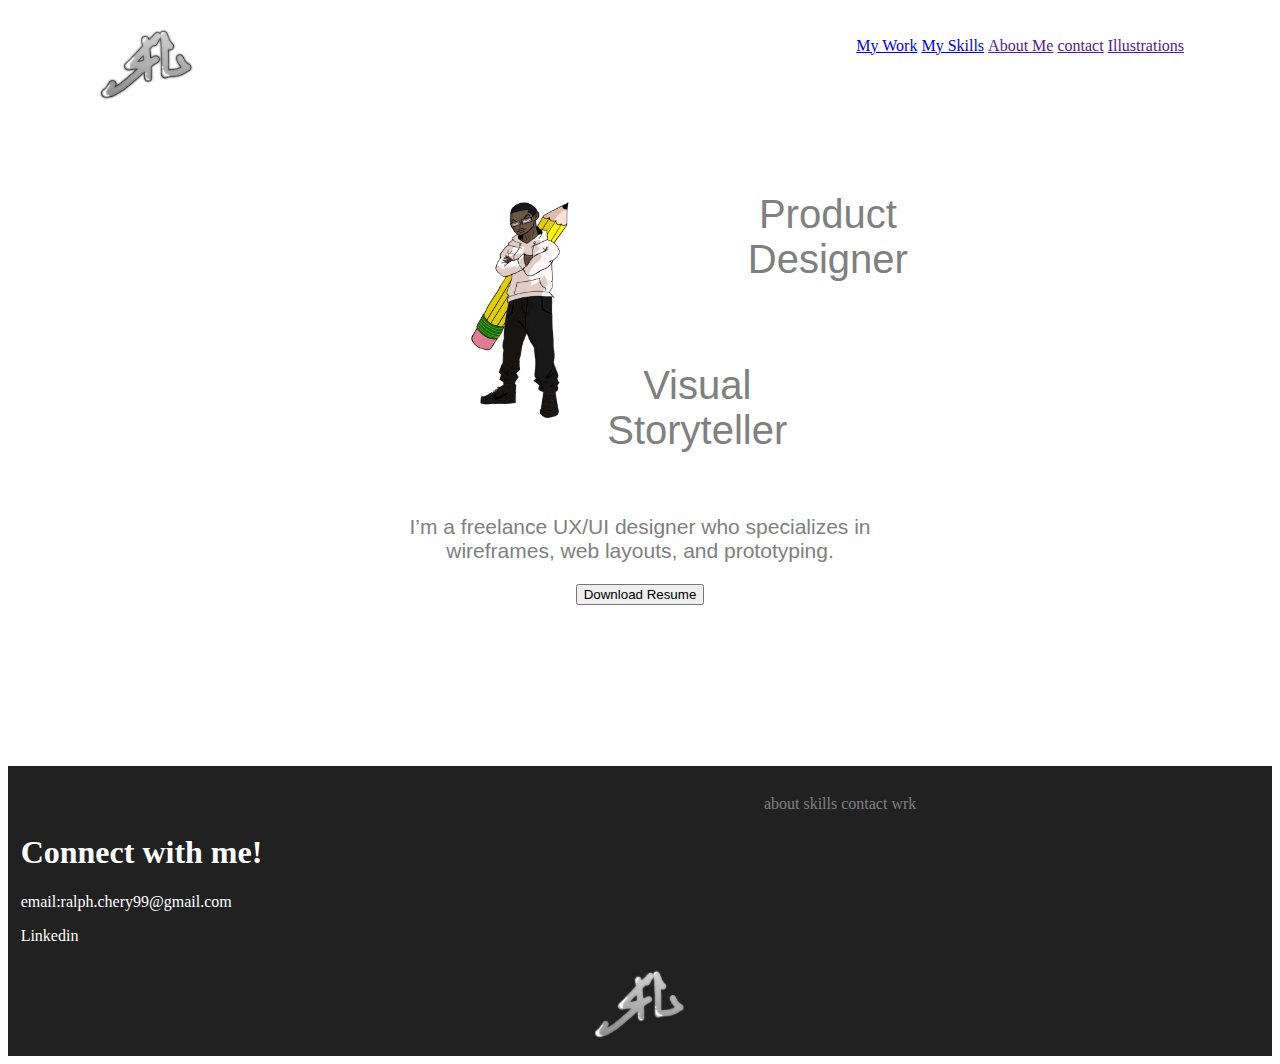
==== index.html @ 34eb7527 "start hw 19" ====
<DOCTYPE html>
<html>
<head>
    <link href="css/style.css" rel="stylesheet">
</head>
<body>
    <header>
        <div class="inline-block logo">
            <a href="index.html"><img src ="./images/logo-1.png"></a> 
        </div>
        <nav class="inline-block">
            <ul>
                <li class="inline-block"><a href="my-work.html">My Work</a> </li>
                <li class="inline-block"><a href="my-skills.html">My Skills</a> </li>
                <li class="inline-block"><a href=>About Me</a> </li>
                <li class="inline-block"><a href=>contact</a> </li>
                <li class="inline-block"><a href=>Illustrations</a> </li>
            </ul>
        </nav>
    </header>
    <section class="heroImg">
        <div class="content">
            <img src="./images/shirt-1.png">
            <div class="text-block1">
                <div class="text-block11">
                    <p> Ralph Chery </p>
                </div>
                <div class="text-block12">
                    <p>Product Designer</p>
                </div>
            </div>
            <div class="text-block2">
                <div class="text-block21">
                    <p> Visual Storyteller</p>
                </div>
                <div class="text-block22">
                    <p>Ux Design</p>
                </div>
            </div>
            <div class="text-block3">
                <div class="text-block31">
                    <p>I’m a freelance UX/UI designer who specializes in 
                    wireframes, web layouts, and prototyping. </p>
                </div>
            </div>
            <button type="button">Download Resume</button>
        </div>
    </section>

  
    <footer>
        <ul>
            <li class="inline-block">about</li>
            <li class="inline-block">skills</li>
            <li class="inline-block">contact</li>
            <li class="inline-block">wrk</li>
        </ul>
        <h1>Connect with me!</h1>
        <p> email:ralph.chery99@gmail.com</p>
        <p>Linkedin</p>
        <img src ="./images/logo-1.png">
    </footer>
</body>
</html>
---- css/style.css ----
/*body{
  background-color: black;
}*/
.inline-block{
    display:inline-block;
    vertical-align:top;
}
div.logo{
width:20%;
padding:1%;
}
nav{
    width:73%;
    padding:1%;
  }
  ul{
    width:40%;
    margin-left:auto;
    color:grey;
    
  }
  .logo{
    text-align:center;
  }
  .heroImg{
    height:600px;
    padding:25px;
  }
  .content{
    width:500px;
    margin:0 auto;
    padding:1px;
    text-align: center;
  }
  footer{
    background-color:rgba(33, 33, 33, 1);
    padding: 1%;
    width: auto;
    color:white;
  }
  footer.ul{
    display:inline-block;
    vertical-align:top;
    padding:1%;

  }
  footer img{
    display: block;
    margin-left:auto;
    margin-right: auto;
    
  }
  .navigation{
    display: flex;
    justify-content: space-between;
  }

 
  .content img{
    float:left ;
    margin-right: 1px;
    width:253;
    height:300;
  }

.text-block1{
  display:flex;
  width:auto;
  margin-right:0px;
  margin-left: 0px;
  padding-top:10px;
  justify-content:center;
}
.text-block11{
  font-family: sans-serif;
  color:white;
  font-size:40px;
}
.text-block12{
  margin-left:15px;
  font-family: sans-serif;
  color:grey;
  font-size:40px;
}
.text-block2{
  display:flex;
  padding-top:1px;
  justify-content:center;
}
.text-block21{
  font-family: sans-serif;
  color:grey;
  font-size:40px;
}
.text-block22{
  margin-left:15px;
  font-family: sans-serif;
  color:white;
  font-size:40px;
}
.text-block3{
  display:flex;
  margin-top:1px;
  justify-content:center;
}
.text-block31{
  font-family: sans-serif;
  color:grey;
  font-size:21px;
  font-weight:300;
}
img{
  width:103;
  height:83;

}

.flexContainer{
  display:flex;
  width:33%;
  flex-direction: row;

}

.workGrid{
  display:grid;
  grid-template-columns: auto auto;
  grid-template-rows: 200px 200px;
  grid-template-areas: 'proj1' 'proj2';
  text-align: center;
  padding: 20px 0;
}
.project1{
  grid-area: proj1;
}
.project2{
  grid-area: proj2;
}


/*-------MOBILE QUERY-------*/
@media only screen and (max-width:600){
  .flexContainer{
    flex-direction: column;
    width: 100%;
  }
  .workGrid{
    grid-template-rows: 300px 300px 300px 
    300px 300px;
    grid-template-columns: 1fr;
    grid-template-areas: 'proj1' 'proj2';
    
  }
}
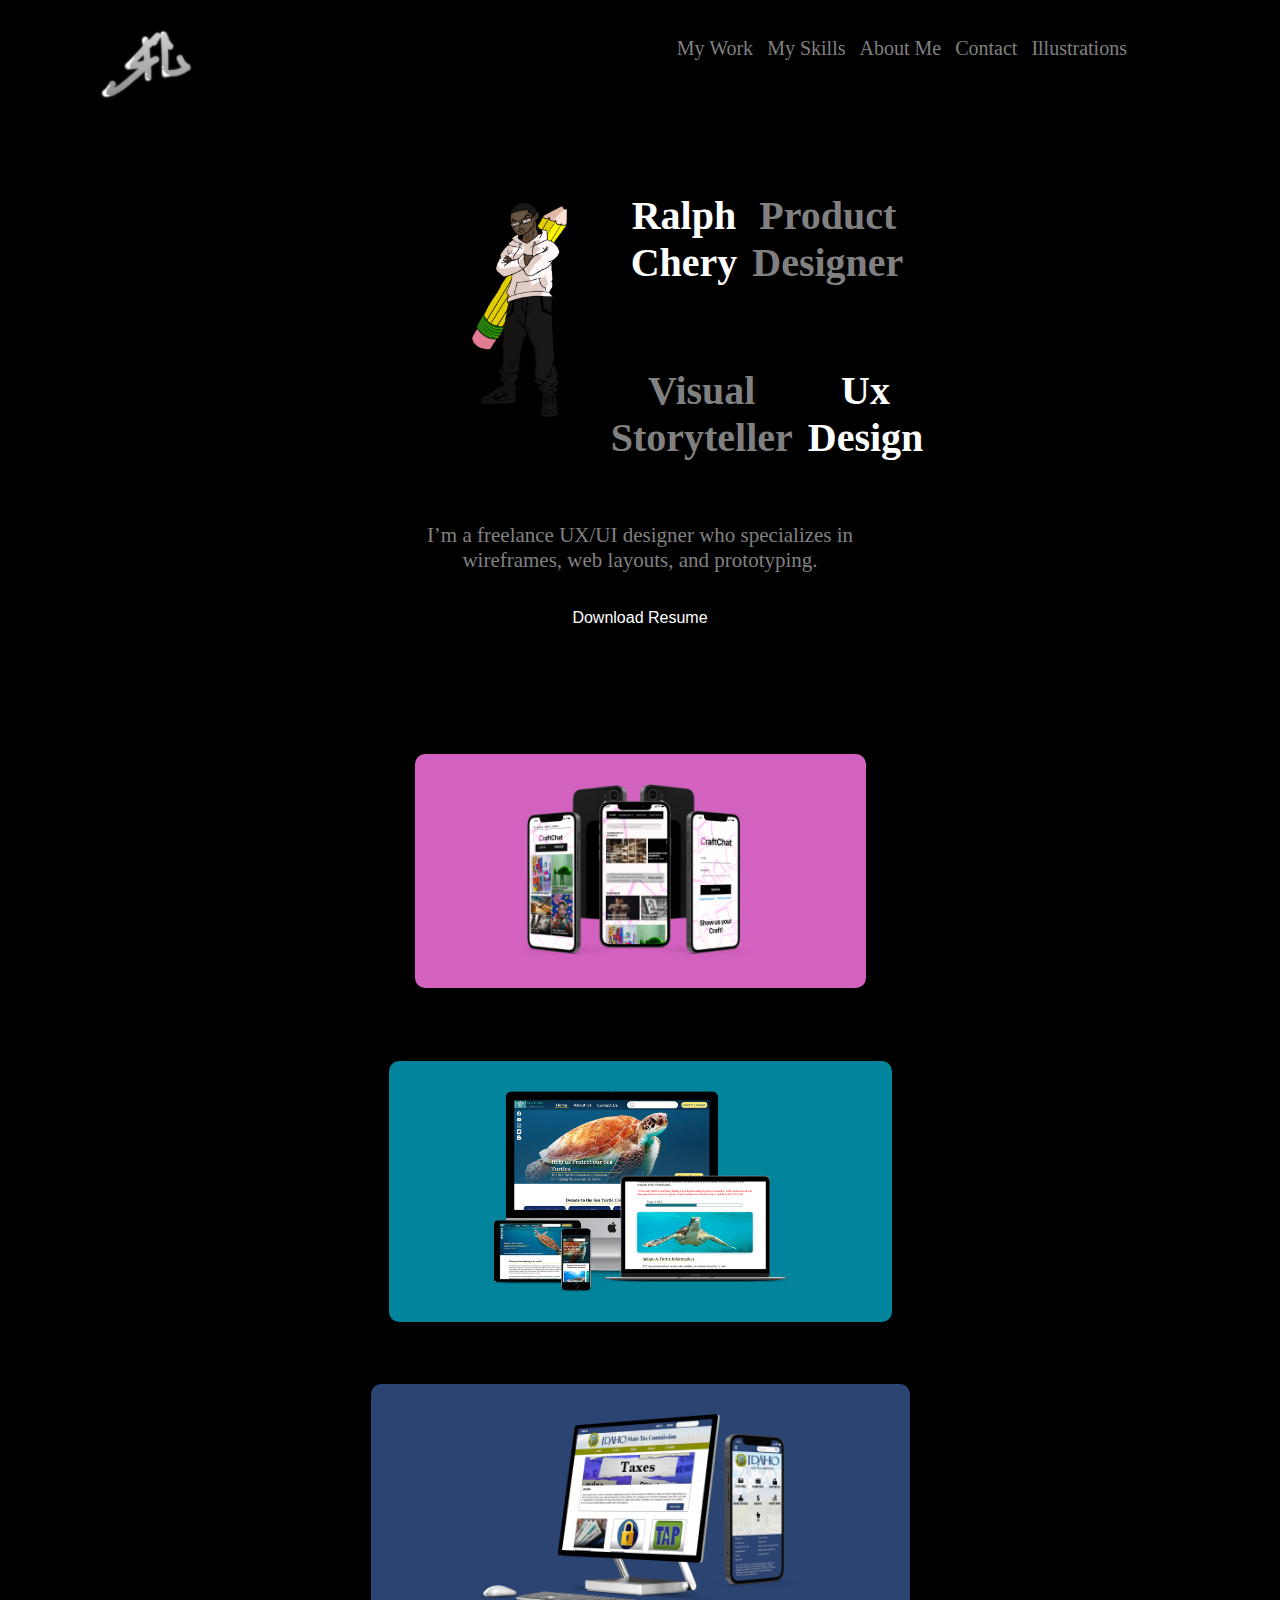
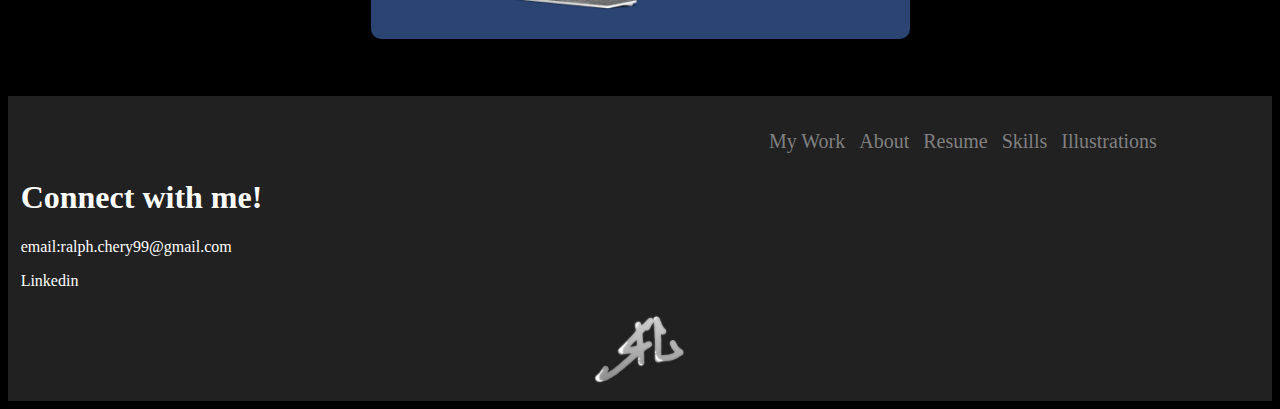
==== commit b509980c: "still need to add a jquery" ====
--- a/index.html
+++ b/index.html
@@ -9,11 +9,11 @@
             <a href="index.html"><img src ="./images/logo-1.png"></a> 
         </div>
         <nav class="inline-block">
-            <ul>
+            <ul class="nav-list">
                 <li class="inline-block"><a href="my-work.html">My Work</a> </li>
                 <li class="inline-block"><a href="my-skills.html">My Skills</a> </li>
                 <li class="inline-block"><a href=>About Me</a> </li>
-                <li class="inline-block"><a href=>contact</a> </li>
+                <li class="inline-block"><a href=>Contact</a> </li>
                 <li class="inline-block"><a href=>Illustrations</a> </li>
             </ul>
         </nav>
@@ -47,18 +47,57 @@
         </div>
     </section>
 
+    <section class="myWork">
+        <div class="workGrid">
+            <div class="project1">
+                <div>
+                    <img src="images/craftchat.png">
+                </div>
+                
+            </div>
+            
+            <div class="project2">
+                 <div>
+                    <img src="images/sea-turtle.png">
+                </div>
+                
+            </div>
+
+            <div class="project3">
+                 <div>
+                    <img src="images/idaho-tax.png">
+                </div>
+               
+            </div>
+           
+            
+        </div>
+    </section>
+
   
     <footer>
-        <ul>
-            <li class="inline-block">about</li>
-            <li class="inline-block">skills</li>
-            <li class="inline-block">contact</li>
-            <li class="inline-block">wrk</li>
-        </ul>
-        <h1>Connect with me!</h1>
-        <p> email:ralph.chery99@gmail.com</p>
-        <p>Linkedin</p>
-        <img src ="./images/logo-1.png">
+        <div class="foot">
+            <ul>
+                <li class="inline-block">My Work</li>
+                <li class="inline-block">About</li>
+                <li class="inline-block">Resume</li>
+                <li class="inline-block">Skills</li>
+                <li class="inline-block">Illustrations</li>
+            </ul>
+        </div>
+        
+        <div class="foot2">
+            <h1>Connect with me!</h1>
+            <p> email:ralph.chery99@gmail.com</p>
+            <p>Linkedin</p>
+            <img src ="./images/logo-1.png">
+        </div>
+        
     </footer>
+    <script src="https://ajax.googleapis.com/ajax/libs/jquery/3.5.1/jquery.min.js"></script>
+    <script src="https://code.jquery.com/jquery-3.4.1.js"></script>
+    <script src="js/index.js"></script>
+
 </body>
+
 </html>
--- a/css/style.css
+++ b/css/style.css
@@ -1,6 +1,6 @@
-/*body{
+body{
   background-color: black;
-}*/
+}
 .inline-block{
     display:inline-block;
     vertical-align:top;
@@ -14,10 +14,17 @@
     padding:1%;
   }
   ul{
-    width:40%;
+    width:60%;
     margin-left:auto;
     color:grey;
     
+  }
+  li a{
+    padding: 5px;
+    text-decoration: none;
+    color: grey;
+    font-size: 20px ;
+    font-family: 'josefin sans';
   }
   .logo{
     text-align:center;
@@ -37,12 +44,19 @@
     padding: 1%;
     width: auto;
     color:white;
-  }
-  footer.ul{
-    display:inline-block;
-    vertical-align:top;
-    padding:1%;
-
+    
+    }
+  
+  footer ul{
+    width: 40%;
+  
+
+  }
+  footer li{
+    padding: 5px;
+    color: grey;
+    font-size: 20px ;
+    font-family: 'josefin sans';
   }
   footer img{
     display: block;
@@ -70,15 +84,17 @@
   margin-left: 0px;
   padding-top:10px;
   justify-content:center;
+  font-family: 'pt sans narrow';
+  font-weight: bold;
 }
 .text-block11{
-  font-family: sans-serif;
+
   color:white;
   font-size:40px;
 }
 .text-block12{
   margin-left:15px;
-  font-family: sans-serif;
+  
   color:grey;
   font-size:40px;
 }
@@ -86,15 +102,16 @@
   display:flex;
   padding-top:1px;
   justify-content:center;
+  font-family: 'pt sans narrow';
+  font-weight: bold;
 }
 .text-block21{
-  font-family: sans-serif;
+  
   color:grey;
   font-size:40px;
 }
 .text-block22{
   margin-left:15px;
-  font-family: sans-serif;
   color:white;
   font-size:40px;
 }
@@ -102,6 +119,7 @@
   display:flex;
   margin-top:1px;
   justify-content:center;
+  font-family: 'josefin sans' ;
 }
 .text-block31{
   font-family: sans-serif;
@@ -121,20 +139,60 @@
   flex-direction: row;
 
 }
-
+ 
 .workGrid{
+  
   display:grid;
-  grid-template-columns: auto auto;
-  grid-template-rows: 200px 200px;
-  grid-template-areas: 'proj1' 'proj2';
-  text-align: center;
+  grid-template-columns: auto;
+  grid-template-rows: 270px 270px 350px;
+  grid-template-areas: 'proj1' 'proj2' 'proj3';
   padding: 20px 0;
+  
+  
 }
 .project1{
   grid-area: proj1;
+   align-self: center;
+  justify-self: center;
+  padding: 30px 105px;
+  background-color: #D361C0;
+  margin-bottom: 100px;
+  border-radius: 10px;
 }
 .project2{
   grid-area: proj2;
+  align-self: center;
+  justify-self: center;
+  padding: 30px 105px;
+  background-color: #02849D;
+  margin-top: 100px;
+  margin-bottom: 100px;
+  border-radius: 10px;
+}
+.project3{
+  grid-area: proj3;
+  align-self: center;
+  justify-self: center;
+  padding: 30px 105px;
+  background-color: #2B4472;
+  margin-top: 20px;
+  border-radius: 10px;
+}
+
+.project1 img{
+  height:174px ;
+  width:241px;
+}
+.project2  img{
+
+ height:201px ;
+ width:293px;
+ 
+ 
+}
+.project3 img{
+  height:195px ;
+ width:329px;
 }
 
 
@@ -152,3 +210,30 @@
     
   }
 }
+
+.active{
+  color: white;
+}
+a:hover{
+  color: white;
+}
+
+button{
+  background-color:black;
+  border: none;
+  color: white;
+  padding: 15px 32px;
+  font-size: 16px;
+
+}
+button:hover{
+  background-color: gray;
+}
+
+h1{
+  font-family: 'pt sans narrow';
+}
+p{
+  font-family: 'pt sans narrow';
+}
+
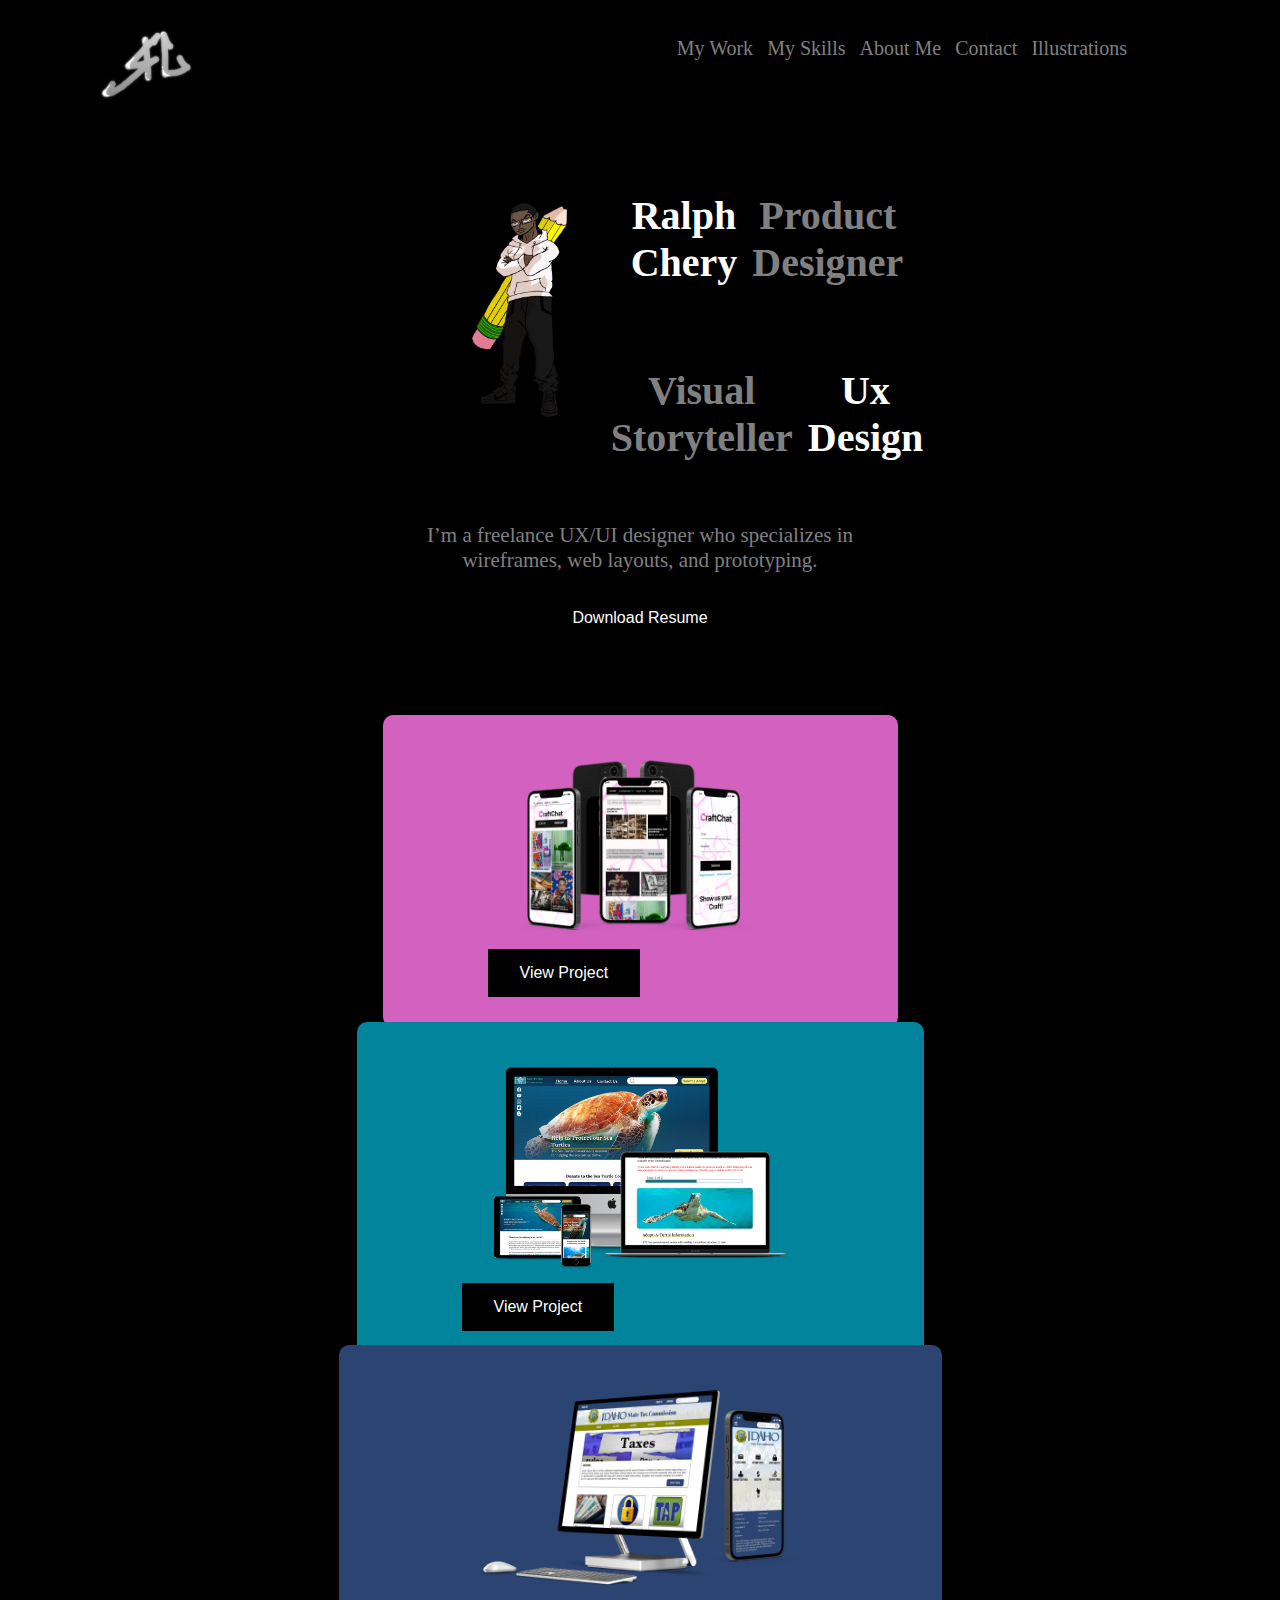
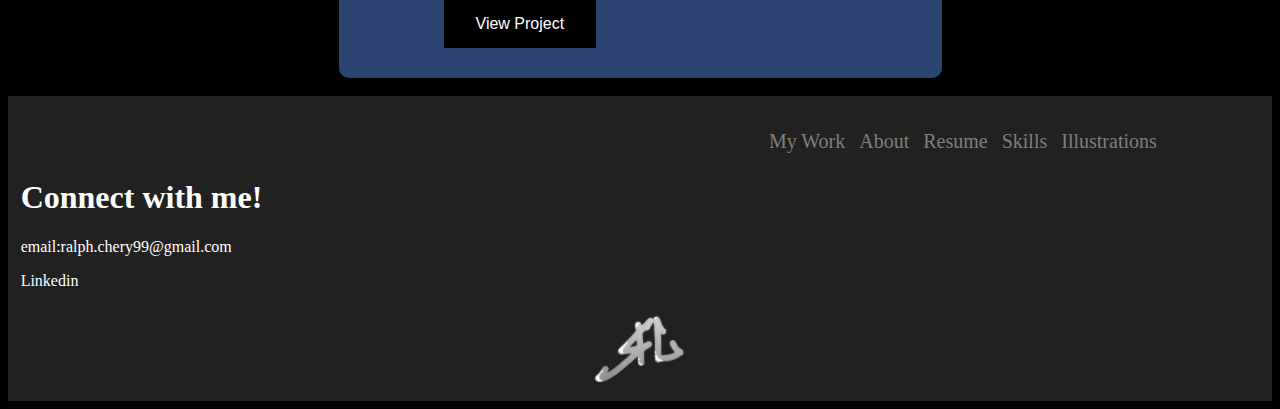
==== commit d4d72226: "fixed animations" ====
--- a/index.html
+++ b/index.html
@@ -1,6 +1,7 @@
 <DOCTYPE html>
 <html>
 <head>
+    <script src="https://ajax.googleapis.com/ajax/libs/jquery/3.5.1/jquery.min.js"></script>
     <link href="css/style.css" rel="stylesheet">
 </head>
 <body>
@@ -51,23 +52,33 @@
         <div class="workGrid">
             <div class="project1">
                 <div>
-                    <img src="images/craftchat.png">
+                   <button class="animate"><img src="images/craftchat.png"> </button> 
                 </div>
+                <div class="p1button">
+                     <button type="button">View Project</button>
+                </div>
+               
                 
             </div>
             
             <div class="project2">
                  <div>
-                    <img src="images/sea-turtle.png">
+                    <button class="animate2"> <img src="images/sea-turtle.png"></button>
+                </div>
+                <div class="p2button">
+                   <button type="button">View Project</button> 
                 </div>
                 
             </div>
 
             <div class="project3">
                  <div>
-                    <img src="images/idaho-tax.png">
+                    <button class="animate3"><img src="images/idaho-tax.png"> </button>
                 </div>
-               
+                <div class="p3button">
+                    <button type="button">View Project</button>
+                </div>
+                
             </div>
            
             
@@ -94,7 +105,7 @@
         </div>
         
     </footer>
-    <script src="https://ajax.googleapis.com/ajax/libs/jquery/3.5.1/jquery.min.js"></script>
+    
     <script src="https://code.jquery.com/jquery-3.4.1.js"></script>
     <script src="js/index.js"></script>
 
--- a/css/style.css
+++ b/css/style.css
@@ -237,3 +237,19 @@
   font-family: 'pt sans narrow';
 }
 
+.myskills{
+  color: white;
+}
+.animate,.animate2,.animate3{
+  background-color:transparent;
+
+}
+.animate:hover{
+  background-color: transparent;
+}
+.animate2:hover{
+  background-color: transparent;
+}
+.animate3:hover{
+  background-color: transparent;
+}